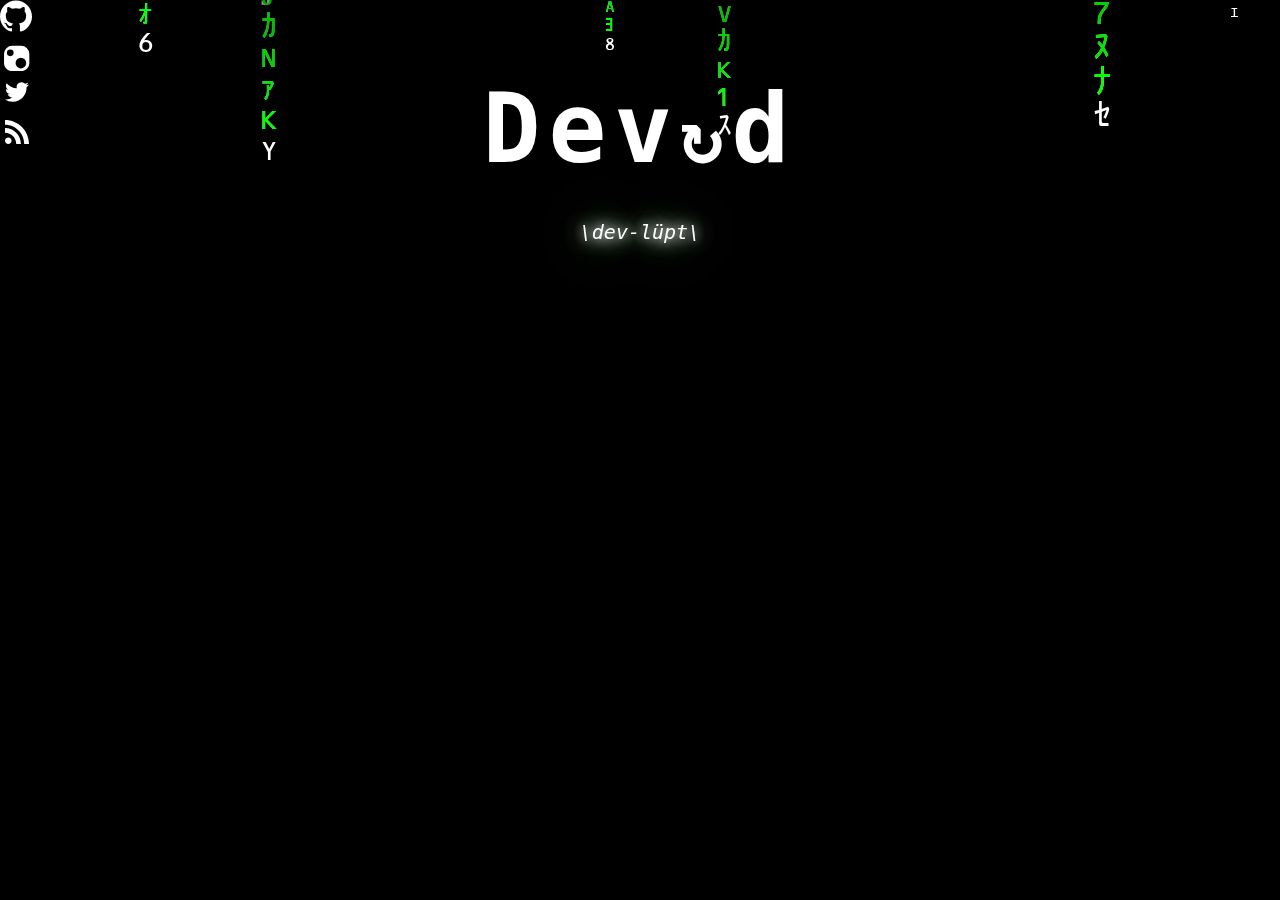
==== index.html @ a25fbaa1 "Add blog link" ====
﻿<!DOCTYPE html>
<html lang="en">

<head>
	<!-- Adapted from https://matrix.logic-wire.de/ -->
	<style>
		@font-face {
			font-family: 'Matrix Code NFI';
			font-style: normal;
			font-weight: normal;
			src: local('Matrix Code NFI'), url('font/matrix_code_nfi.woff') format('woff');
		}
	</style>
	<meta charset="utf-8">
	<meta http-equiv="Content-Type" content="text/html;charset=utf-8">
	<meta name="viewport" content="width=device-width, initial-scale=1.0">
	<title>:||: Dev↻d :||:</title>
	<meta name="robots" content="index, follow">
	<meta name="keywords" content="Development, .NET, C#">
	<meta name="mobile-web-app-capable" content="yes">
	<meta name="apple-mobile-web-app-capable" content="yes">
	<style>
		*,
		:before,
		:after {
			box-sizing: inherit
		}

		html,
		div {
			-webkit-box-sizing: border-box;
			-moz-box-sizing: border-box;
			box-sizing: border-box
		}

		html,
		body {
			margin: 0;
			padding: 0;
			height: 100%;
		}

		body {
			background: black;
			color: #4dff4d;
			font-family: Consolas, monospace, Monaco, "Courier New", Courier;
			font-weight: normal;
			font-size: 1.25rem;
			line-height: 1.5em;
			text-align: center;
			position: relative;
			-webkit-text-size-adjust: 100%
		}

		section {
			margin: 3em 0;
		}

		ul,
		ol {
			padding-left: 1em;
		}

		h1 {
			font-size: 4rem;
			letter-spacing: 0.5rem;
		}

		@media screen and (min-width: 512px) {
			h1 {
				font-size: 6rem;
			}
		}

		#matrix {
			position: absolute;
			width: 100%;
			height: 100%;
			display: block;
		}

		#wrapper {
			width: 100%;
			height: 100%;
			margin: 0 auto;
			overflow: hidden;
			position: relative;
		}

		#title {
			width: 100%;
			height: 100%;
			position: absolute;
			padding-top: 2.5em;
			z-index: 3199;
			color: white;
		}

		.glow {
			animation: neonGlow 3s infinite alternate cubic-bezier(0.455, 0.030, 0.515, 0.955);
		}

		@keyframes neonGlow {
			0% {
				text-shadow:
					0 0 10px rgba(255, 255, 255, .3),
					0 0 20px rgba(255, 255, 255, .3),
					0 0 22px rgba(255, 255, 255, .3),
					0 0 40px rgba(66, 220, 66, .3),
					0 0 60px rgba(66, 220, 66, 0.3),
					0 0 80px rgba(66, 220, 66, .1),
					0 0 100px rgba(66, 220, 66, .1),
					0 0 140px rgba(66, 220, 66, .1),
					0 0 200px rgba(66, 220, 66, .1);
			}

			100% {
				text-shadow:
					0 0 2px rgba(255, 255, 255, .8),
					0 0 8px rgba(255, 255, 255, .8),
					0 0 10px rgba(255, 255, 255, .8),
					0 0 20px rgba(66, 220, 66, .8),
					0 0 30px rgba(66, 220, 66, .8),
					0 0 40px rgba(66, 220, 66, .8),
					0 0 50px rgba(66, 220, 66, .5),
					0 0 80px rgba(66, 220, 66, .5);
			}
		}

		.phonetic {
			font-style: italic;
			font-size: 1.25rem;
			background: black;
			text-shadow:
				0 0 10px rgba(255, 255, 255, .8),
				0 0 20px rgba(255, 255, 255, .8),
				0 0 22px rgba(255, 255, 255, .8),
				0 0 40px rgba(150, 236, 150, .8),
				0 0 60px rgba(150, 236, 150, 0.8),
				0 0 80px rgba(150, 236, 150, .5),
				0 0 100px rgba(150, 236, 150, .5),
				0 0 140px rgba(150, 236, 150, .5),
				0 0 200px rgba(150, 236, 150, 0.5);
		}

		.tagline {
			font-size: 1.75rem;
			text-shadow:
				0 0 10px rgba(255, 255, 255, .8),
				0 0 20px rgba(255, 255, 255, .8),
				0 0 22px rgba(255, 255, 255, .8),
				0 0 40px rgba(150, 236, 150, .8),
				0 0 60px rgba(150, 236, 150, 0.8),
				0 0 80px rgba(150, 236, 150, .5),
				0 0 100px rgba(150, 236, 150, .5),
				0 0 140px rgba(150, 236, 150, .5),
				0 0 200px rgba(150, 236, 150, 0.5);
		}

		@media screen and (min-width: 512px) {
			.loop {
				font-size: 4.5rem;
			}

			.tagline {
				font-size: 2.25rem;
			}
		}

		.return,
		.footer {
			margin-top: 3em;
			text-align: center;
		}
	</style>
	<link rel="manifest" href="manifest.webmanifest">
	<link rel="icon" href="data:image/svg+xml,<svg xmlns=%22http://www.w3.org/2000/svg%22 viewBox=%220 0 100 100%22><text y=%22.9em%22 font-size=%2290%22>↻</text></svg>">
	<link rel="icon" type="image/svg+xml" href="https://api.kzu.io/devlooped.svg">
</head>

<body>
	<canvas id="matrix"></canvas>

	<div style="position: absolute; top: 0px; z-index: 5000;">
		<a href="https://github.com/devlooped">
			<img src="img/github.svg" height="32em" width="32em" />
		</a>
	</div>

	<div style="position: absolute; top: 40px; z-index: 5000;">
		<a href="https://www.nuget.org/profiles/Devlooped">
			<img src="img/nuget.svg" height="32em" width="32em" />
		</a>
	</div>

	<div style="position: absolute; top: 80px; left: 5px; z-index: 5000;">
		<a href="https://twitter.com/devlooped">
			<img src="img/twitter.svg" height="24em" width="24em" />
		</a>
	</div>

	<div style="position: absolute; top: 120px; left: 5px; z-index: 5000;">
		<a href="https://cazzulino.com">
			<img src="img/rss.svg" height="24em" width="24em" />
		</a>
	</div>

	<div id="wrapper">
		<div id="title" data-top="2.5">
			<h1 class="glow">Dev<span class="loop">↻</span>d</h1>
			<div id="phonetic" data-top="0">
				<span class="phonetic">\dev-lüpt\</span>
			</div>
		</div>
	</div>

	<script>
		function Font() {
			var _f = this;

			_f.family = 'Matrix Code NFI';

			_f.size = 30;
			_f.sizeDefault = 30;

			_f.sizeVariable = function () {
				return Math.floor(((Math.random() * 0.7) + 0.5) * _f.size);
			}

			_f.setZoom = function (factor) {
				_f.size = Math.floor(factor * _f.sizeDefault);
			};
		}

		function Direction() {
			var _d = this;

			_d.currentX = 'none';
			_d.currentY = 'down';

			_d.directionX = {
				left: -1,
				right: 1,
				none: 0
			};

			_d.directionY = {
				down: 1,
				up: -1,
				none: 0
			};

			_d.setX = function (direction) {
				if (_d.directionX.hasOwnProperty(direction)) {
					_d.currentX = direction;
				}
			};

			_d.setY = function (direction) {
				if (_d.directionY.hasOwnProperty(direction)) {
					_d.currentY = direction;
				}
			};
		}

		function Color() {
			_c = this;

			_c.default = '#00FF00';
			_c.current = '#00FF00';

			_c.palette = {
				lime: '#00FF00',
				olive: '#999900',
				mediumseagreen: '#3CB371',
				red: '#FF1A1A',
				deeppink: '#FF1493',
				fuchsia: '#FF00FF',
				orange: '#FFA500',
				yellow: '#FFFF00',
				blue: '#3333FF',
				dodgerblue: '#1E90FF',
				aqua: '#00FFFF',
				whitesmoke: '#F5F5F5'
			};

			_c.set = function (color) {
				if (_c.palette.hasOwnProperty(color)) {
					_c.current = _c.palette[color];
				}
			};
		}

		function Wave() {
			var _w = this;

			_w.direction = {
				waveX: false,
				waveY: false
			}

			_w.generate = function (waveSeed, fontSize) {
				return Math.floor(fontSize * Math.sin(waveSeed / fontSize));
			}

			_w.toggle = function (wave) {
				if (_w.direction.hasOwnProperty(wave)) {
					_w.direction[wave] = !_w.direction[wave];
				}
			}
		}

		function Ticker(interval, duration = 0, delay = 0) {
			var _t = this;

			_t.last = false;

			_t.interval = interval;
			_t.intervalDefault = interval;

			_t.duration = duration;
			_t.delay = delay;

			_t.toggle = function () {
				if (_t.delay == 0) {
					_t.delay = Number.MAX_VALUE;
				} else {
					_t.delay = 0;
				}
			}
		}

		function Matrix(matrixId) {
			var _m = this;

			_m.m = [];

			_m.chars = '!"#$%&\'()*+,-./:;<=>?[\\]^_{|}~ABCDEFGHIJKLMNOPQRSTUVWXYZabcdefghijklmnopqrstuvwxyz0123456789'.split('');

			_m.density = 1.2;

			_m.canvas = document.getElementById(matrixId);
			_m.context = _m.canvas.getContext('2d');

			_m.canvas.width = window.innerWidth;
			_m.canvas.height = window.innerHeight;

			_m.font = new Font();
			_m.direction = new Direction();
			_m.color = new Color();
			_m.wave = new Wave();
			_m.ticker = new Ticker(100, 0, 0);

			_m.numCols = Math.floor(_m.density * _m.canvas.width / _m.font.size);
			_m.numRows = Math.floor(_m.density * _m.canvas.height / _m.font.size);

			_m.randomInt = function (max) {
				return Math.floor(Math.random() * max);
			}

			_m.randomChar = function () {
				return _m.chars[_m.randomInt(_m.chars.length)];
			}

			_m.createChar = function (offset = 0) {
				var fontSize = _m.font.sizeVariable();
				var posX = posY = stopX = stopY = 0;

				if (_m.direction.currentY == 'none') {
					posY = _m.randomInt(_m.canvas.height);
				} else if (_m.direction.currentY == 'down') {
					posY = -fontSize - offset;

					stopY = Math.floor(_m.randomInt(1.2 * _m.canvas.height));

					if (stopY > _m.canvas.height) {
						stopY = _m.canvas.height;
					}

					stopY += fontSize;
				} else if (_m.direction.currentY == 'up') {
					posY = _m.canvas.height + fontSize + offset;

					stopY = _m.canvas.height - Math.floor(_m.randomInt(1.2 * _m.canvas.height));

					if (stopY < 0) {
						stopY = 0;
					}

					stopY -= fontSize;
				}

				if (_m.direction.currentX == 'none') {
					posX = _m.randomInt(_m.canvas.width);
				} else if (_m.direction.currentX == 'right') {
					if (_m.direction.currentY != 'none') {
						posX = _m.randomInt(_m.canvas.width) - _m.randomInt(_m.canvas.width) / 2;
						posY = _m.randomInt(_m.canvas.height);

						if (_m.direction.currentY == 'down') {
							posY -= fontSize;
						} else {
							posY += fontSize;
						}
					} else {
						posX = -fontSize - offset;
					}

					stopX = Math.floor(_m.randomInt(1.2 * _m.canvas.width));

					if (stopX > _m.canvas.width) {
						stopX = _m.canvas.width;
					}
				} else if (_m.direction.currentX == 'left') {
					if (_m.direction.currentY != 'none') {
						posX = _m.randomInt(_m.canvas.width) + _m.randomInt(_m.canvas.width) / 2;
						posY = _m.randomInt(_m.canvas.height);

						if (_m.direction.currentY == 'down') {
							posY -= fontSize;
						} else {
							posY += fontSize;
						}
					} else {
						posX = _m.canvas.width + fontSize + offset;
					}

					stopX = _m.randomInt(_m.canvas.width) - Math.floor(_m.randomInt(1.2 * _m.canvas.width));

					if (stopX < -fontSize) {
						stopX = -fontSize;
					}
				}

				return {
					posX: posX,
					posY: posY,
					stopX: stopX,
					stopY: stopY,
					fontSize: fontSize,
					prev: {
						posX: 0,
						posY: 0,
						char: ''
					}
				};
			}

			_m.init = function () {
				_m.m = [];

				for (var i = 0; i < _m.numCols; i++) {
					_m.m.push(_m.createChar(2 * _m.randomInt(_m.canvas.height)));
				}

				window.requestAnimationFrame(_m.draw);
			}

			_m.resize = function () {
				_m.canvas.width = window.innerWidth;
				_m.canvas.height = window.innerHeight;

				_m.numCols = Math.floor(_m.density * _m.canvas.width / _m.font.size);
				_m.numRows = Math.floor(_m.density * _m.canvas.height / _m.font.size);

				_m.init();
			}

			_m.clearScreen = function () {
				_m.context.clearRect(0, 0, _m.canvas.width, _m.canvas.height); // clear canvas
			}

			_m.drawCharPrev = function (currentChar) {
				_m.context.font = currentChar.fontSize + 'px ' + _m.font.family;
				_m.context.fillStyle = _m.color.current;
				_m.context.globalCompositeOperation = 'hard-light';
				_m.context.fillText(currentChar.prev.char, currentChar.prev.posX, currentChar.prev.posY);
			}

			_m.drawChar = function (currentChar) {
				var char = _m.randomChar();

				_m.context.globalCompositeOperation = 'source-atop';
				_m.context.fillStyle = 'rgba(0, 0, 0, 0.5)';
				_m.context.fillRect(currentChar.posX - Math.floor(0.25 * currentChar.fontSize), currentChar.posY - Math.floor(0.8 * currentChar.fontSize), currentChar.fontSize, currentChar.fontSize);

				_m.drawCharPrev(currentChar);

				_m.context.font = currentChar.fontSize + 'px ' + _m.font.family;
				_m.context.globalCompositeOperation = "source-over";
				_m.context.fillStyle = 'white';
				_m.context.fillText(char, currentChar.posX, currentChar.posY);

				return char;
			}

			_m.draw = function (now) {
				if (now > _m.ticker.delay) {
					if (!_m.ticker.last || now >= _m.ticker.last + _m.ticker.interval) {
						_m.ticker.last = now;

						_m.context.fillStyle = "rgba(0, 0, 0, 0.09)";
						_m.context.fillRect(0, 0, _m.canvas.width, _m.canvas.height);

						for (var c = 0; c < _m.m.length; c++) {
							var waveX = 0;
							var waveY = 0;
							var createChar = true;

							if (_m.wave.direction.waveX) {
								if (_m.direction.currentY == 'down' || _m.direction.currentY == 'up') {
									var waveSeedX = _m.m[c].posY;
								} else {
									var waveSeedX = now;
								}

								waveX = _m.wave.generate(waveSeedX, _m.m[c].fontSize);
							}

							if (_m.wave.direction.waveY) {
								if (_m.direction.currentY == 'down' || _m.direction.currentY == 'up') {
									var waveSeedY = now;
								} else {
									var waveSeedY = _m.m[c].posX;
								}

								waveY = _m.wave.generate(waveSeedY, _m.m[c].fontSize);
							}

							_m.m[c].posX += _m.direction.directionX[_m.direction.currentX] * _m.m[c].fontSize + waveX;
							_m.m[c].posY += _m.direction.directionY[_m.direction.currentY] * _m.m[c].fontSize + waveY;

							if (_m.direction.currentY == 'down') {
								if (_m.m[c].posY < _m.m[c].stopY) {
									if (_m.m[c].posY >= 0) {
										_m.m[c].prev.char = _m.drawChar(_m.m[c]);
									}

									createChar = false;
								}
							} else if (_m.direction.currentY == 'up') {
								if (_m.m[c].posY > _m.m[c].stopY) {
									if (_m.m[c].posY <= _m.canvas.height) {
										_m.m[c].prev.char = _m.drawChar(_m.m[c]);
									}

									createChar = false;
								}
							} else if (_m.direction.currentX == 'right') {
								if (_m.m[c].posX < _m.m[c].stopX) {
									if (_m.m[c].posX >= -_m.m[c].fontSize) {
										_m.m[c].prev.char = _m.drawChar(_m.m[c]);
									}

									createChar = false;
								}
							} else if (_m.direction.currentX == 'left') {
								if (_m.m[c].posX > _m.m[c].stopX) {
									if (_m.m[c].posX <= _m.canvas.width) {
										_m.m[c].prev.char = _m.drawChar(_m.m[c]);
									}

									createChar = false;
								}
							}

							if (createChar) {
								_m.drawCharPrev(_m.m[c]);

								_m.m[c] = _m.createChar();
							} else {
								_m.m[c].prev.posX = _m.m[c].posX;
								_m.m[c].prev.posY = _m.m[c].posY;
							}
						}
					}
				}

				window.requestAnimationFrame(_m.draw);
			}

			_m.toggleFullScreen = function () {
				var elem = document.documentElement;
				if (!document.fullscreenElement && !document.mozFullScreenElement &&
					!document.webkitFullscreenElement && !document.msFullscreenElement) {
					if (elem.requestFullscreen) {
						elem.requestFullscreen();
					} else if (elem.msRequestFullscreen) {
						elem.msRequestFullscreen();
					} else if (elem.mozRequestFullScreen) {
						elem.mozRequestFullScreen();
					} else if (elem.webkitRequestFullscreen) {
						elem.webkitRequestFullscreen(Element.ALLOW_KEYBOARD_INPUT);
					}
				} else {
					if (document.exitFullscreen) {
						document.exitFullscreen();
					} else if (document.msExitFullscreen) {
						document.msExitFullscreen();
					} else if (document.mozCancelFullScreen) {
						document.mozCancelFullScreen();
					} else if (document.webkitExitFullscreen) {
						document.webkitExitFullscreen();
					}
				}
			};

			//setup resize callback
			window.addEventListener('resize', function () {
				_m.resize();
			});

			document.addEventListener('click', function () {
				_m.ticker.toggle();
			});

			document.addEventListener('dblclick', function () {
				_m.toggleFullScreen();
			});

			// moving the logo up/down with keys
			window.addEventListener('keydown', function (e) {
				var key = e.keyCode || e.which || e.key;
				var title = e.shiftKey ? document.getElementById('phonetic') : document.getElementById('title');
				var top = parseInt(title.getAttribute("data-top"));
				if (key == 38) {
					top -= 1;
					title.style.paddingTop = top + 'em';
					title.setAttribute('data-top', top);
				} else if (key == 40) {
					top += 1;
					title.style.paddingTop = top + 'em';
					title.setAttribute('data-top', top);
				} else if (key == 32) {
					_m.ticker.toggle();
				} else if (key == 13) {
					_m.toggleFullScreen();
				}
			});

			//start animation
			_m.init();

			//don't animate from start when working locally
			if (document.location.protocol == 'file:')
				_m.ticker.toggle();
		}

		new Matrix('matrix');
	</script>
</body>

</html>
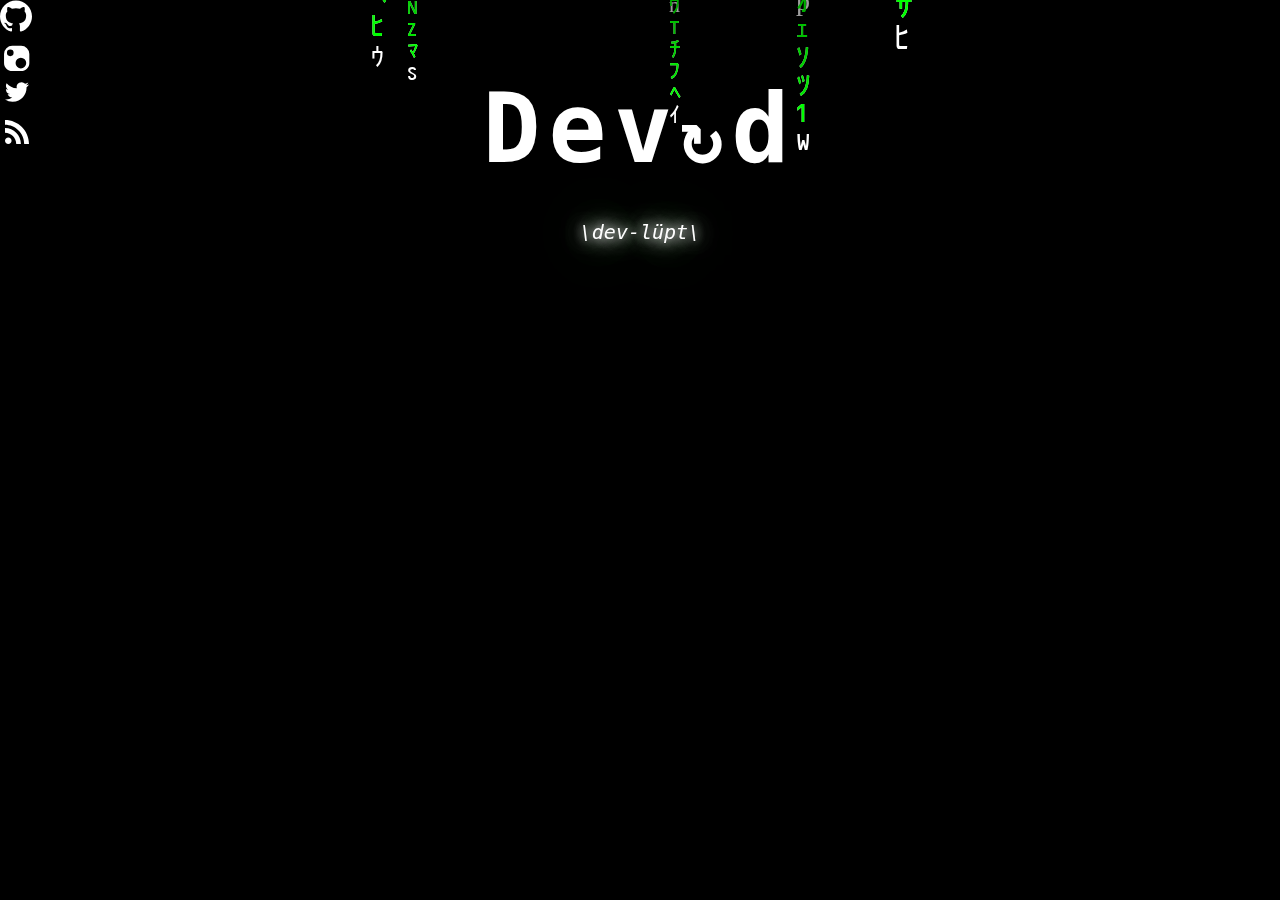
==== commit 72ac730c: "Add thanks banners for SponsorLink" ====
--- a/index.html
+++ b/index.html
@@ -648,6 +648,42 @@
 
 		new Matrix('matrix');
 	</script>
+
+    <!-- A page-centered floating div with a thanks note 
+		 in a paragraph, 
+	     with light green-ish background and whilte 
+		 letters, with a small drop-shadow to make it 
+		 look like a box -->
+	<div id="thanks" style="display: none; z-index: 10000; position: fixed; top: 50%; left: 50%; transform: translate(-50%, -50%); background-color: #e6ffe6; padding: 1em; border-radius: 0.2em;">
+		<p style="color: #000; font-size: .75em; text-align: center;">
+			Thanks for installing <a href="https://github.com/devlooped/SponsorLink">SponsorLink</a>! 
+			<a href="https://github.com/devlooped/SponsorLink#-open-source-consumers">Learn how it works</a>, 
+			<a href="https://github.com/devlooped/SponsorLink/discussions">join the discussions</a> or 
+			<a href="https://github.com/devlooped/SponsorLink/issues">file an issue</a> 🙏.
+		</p>
+	</div>
+
+	<div id="admin" style="display: none; z-index: 10000; position: fixed; top: 50%; left: 50%; transform: translate(-50%, -50%); background-color: #e6ffe6; padding: 1em; border-radius: 0.2em;">
+		<p style="color: #000; font-size: .75em; text-align: center;">
+			Thanks for installing <a href="https://github.com/devlooped/SponsorLink">SponsorLink Admin</a>! 
+			Please follow the steps in the guide for 
+			<a href="https://github.com/devlooped/SponsorLink#-open-source-developers">open source developers</a> 
+			to configure your sponsor account and enable SponsorLink in your projects. 
+			Feel free to  
+			<a href="https://github.com/devlooped/SponsorLink/discussions">join the discussions</a> or 
+			<a href="https://github.com/devlooped/SponsorLink/issues">file an issue</a> 🙏.
+		</p>
+	</div>
+
+	<script>
+		// show thanks if querystring contains "thanks"
+		if (window.location.search.indexOf('thanks') >= 0) {
+			document.getElementById('thanks').style.display = 'block';
+		}
+		if (window.location.search.indexOf('admin') >= 0) {
+			document.getElementById('admin').style.display = 'block';
+		}
+	</script>
 </body>
 
 </html>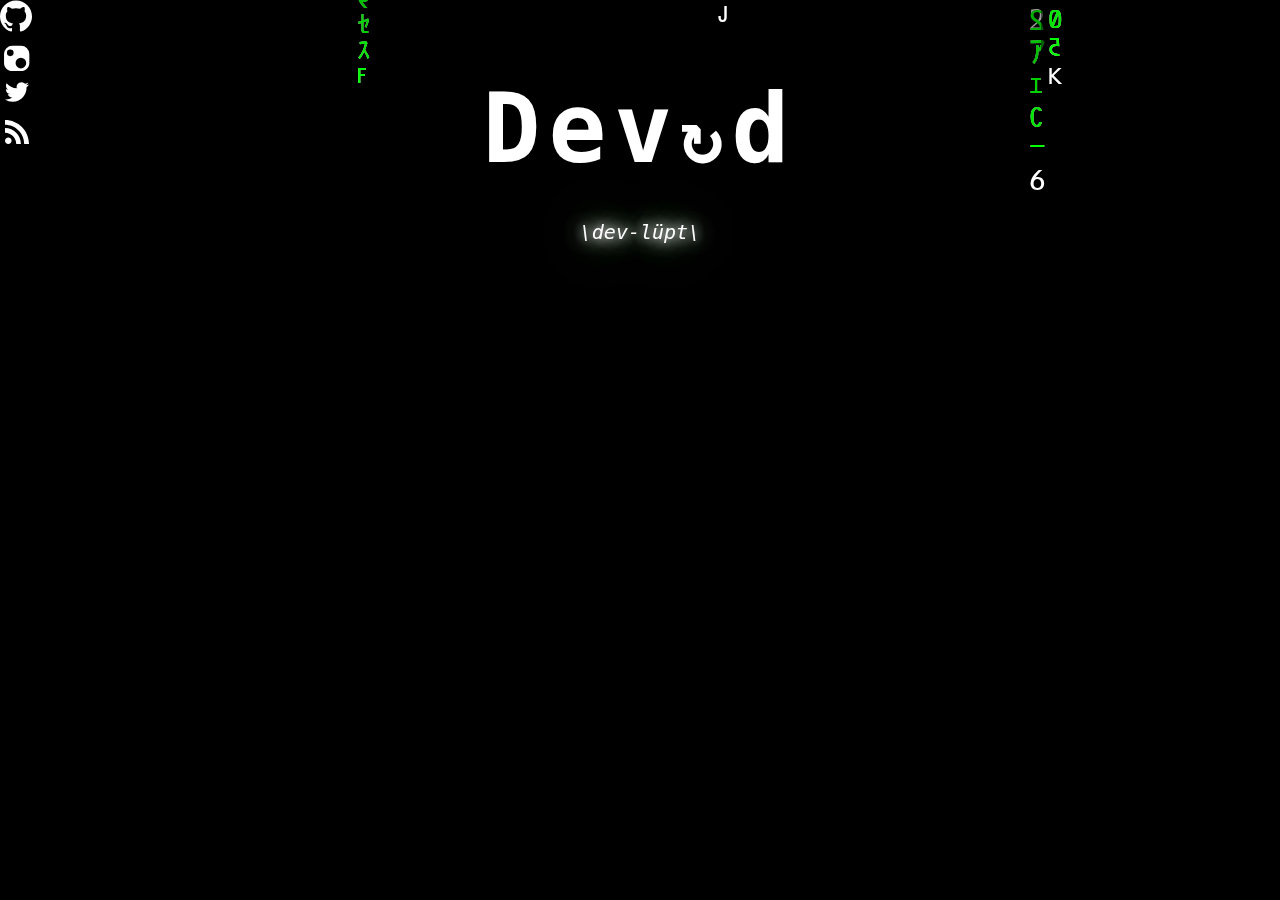
==== commit 436857a3: "Use fragment rather than query, easier for log analytics" ====
--- a/index.html
+++ b/index.html
@@ -676,13 +676,10 @@
 	</div>
 
 	<script>
-		// show thanks if querystring contains "thanks"
-		if (window.location.search.indexOf('thanks') >= 0) {
-			document.getElementById('thanks').style.display = 'block';
-		}
-		if (window.location.search.indexOf('admin') >= 0) {
-			document.getElementById('admin').style.display = 'block';
-		}
+		// show div with an id that matches URL fragment (if any)
+		var div = document.getElementById(window.location.hash.substr(1));
+		if (div)
+			div.style.display = 'block';
 	</script>
 </body>
 
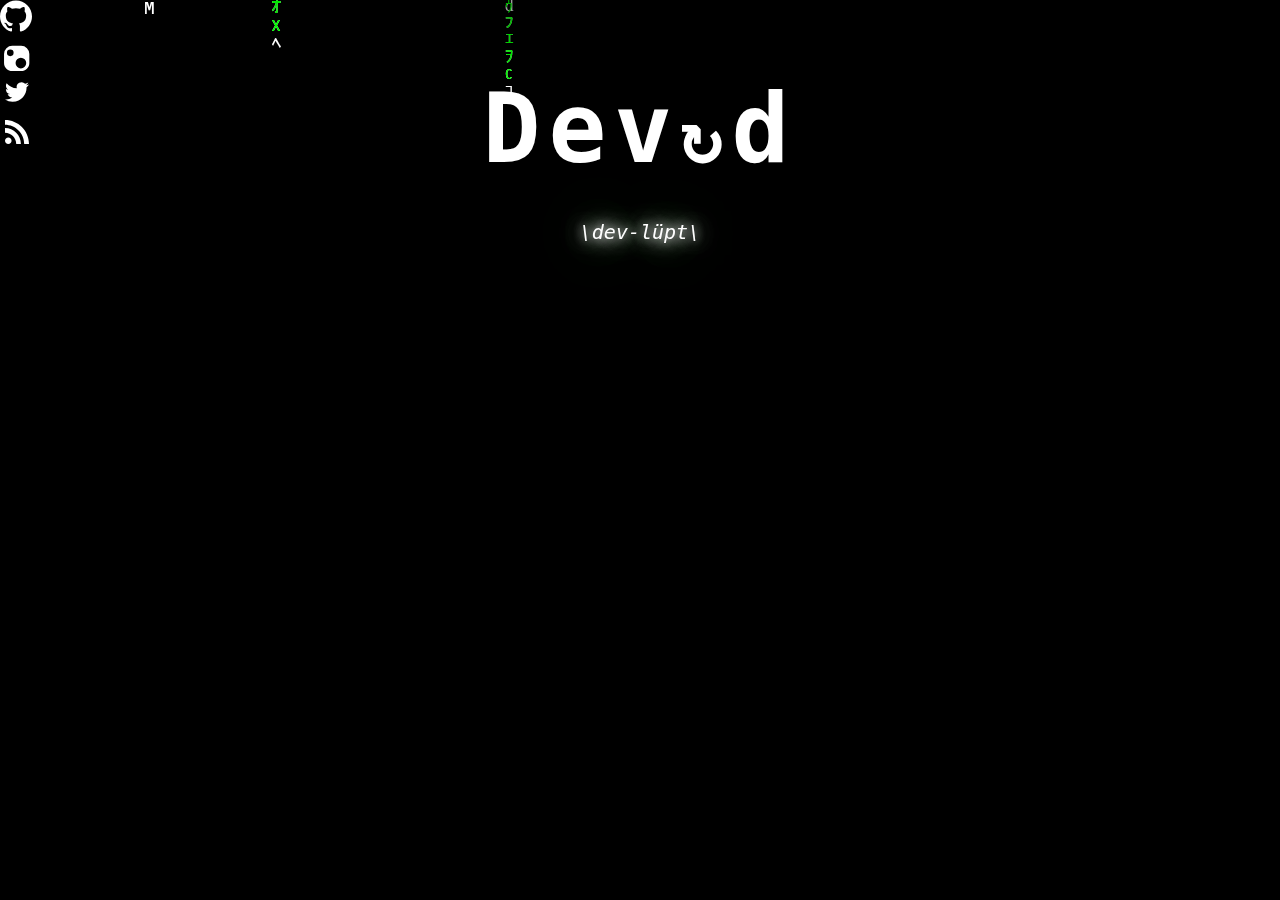
==== commit ddc2d3e8: "Revert to using query string, we don't log this anyway" ====
--- a/index.html
+++ b/index.html
@@ -654,7 +654,7 @@
 	     with light green-ish background and whilte 
 		 letters, with a small drop-shadow to make it 
 		 look like a box -->
-	<div id="thanks" style="display: none; z-index: 10000; position: fixed; top: 50%; left: 50%; transform: translate(-50%, -50%); background-color: #e6ffe6; padding: 1em; border-radius: 0.2em;">
+	<div id="sponsor" style="display: none; z-index: 10000; position: fixed; top: 50%; left: 50%; transform: translate(-50%, -50%); background-color: #e6ffe6; padding: 1em; border-radius: 0.2em;">
 		<p style="color: #000; font-size: .75em; text-align: center;">
 			Thanks for installing <a href="https://github.com/devlooped/SponsorLink">SponsorLink</a>! 
 			<a href="https://github.com/devlooped/SponsorLink#-open-source-consumers">Learn how it works</a>, 
@@ -663,7 +663,7 @@
 		</p>
 	</div>
 
-	<div id="admin" style="display: none; z-index: 10000; position: fixed; top: 50%; left: 50%; transform: translate(-50%, -50%); background-color: #e6ffe6; padding: 1em; border-radius: 0.2em;">
+	<div id="sponsorable" style="display: none; z-index: 10000; position: fixed; top: 50%; left: 50%; transform: translate(-50%, -50%); background-color: #e6ffe6; padding: 1em; border-radius: 0.2em;">
 		<p style="color: #000; font-size: .75em; text-align: center;">
 			Thanks for installing <a href="https://github.com/devlooped/SponsorLink">SponsorLink Admin</a>! 
 			Please follow the steps in the guide for 
@@ -676,8 +676,8 @@
 	</div>
 
 	<script>
-		// show div with an id that matches URL fragment (if any)
-		var div = document.getElementById(window.location.hash.substr(1));
+		// show div with an id that matches URL query string (if any)
+		var div = document.getElementById(window.location.search.substr(1));
 		if (div)
 			div.style.display = 'block';
 	</script>
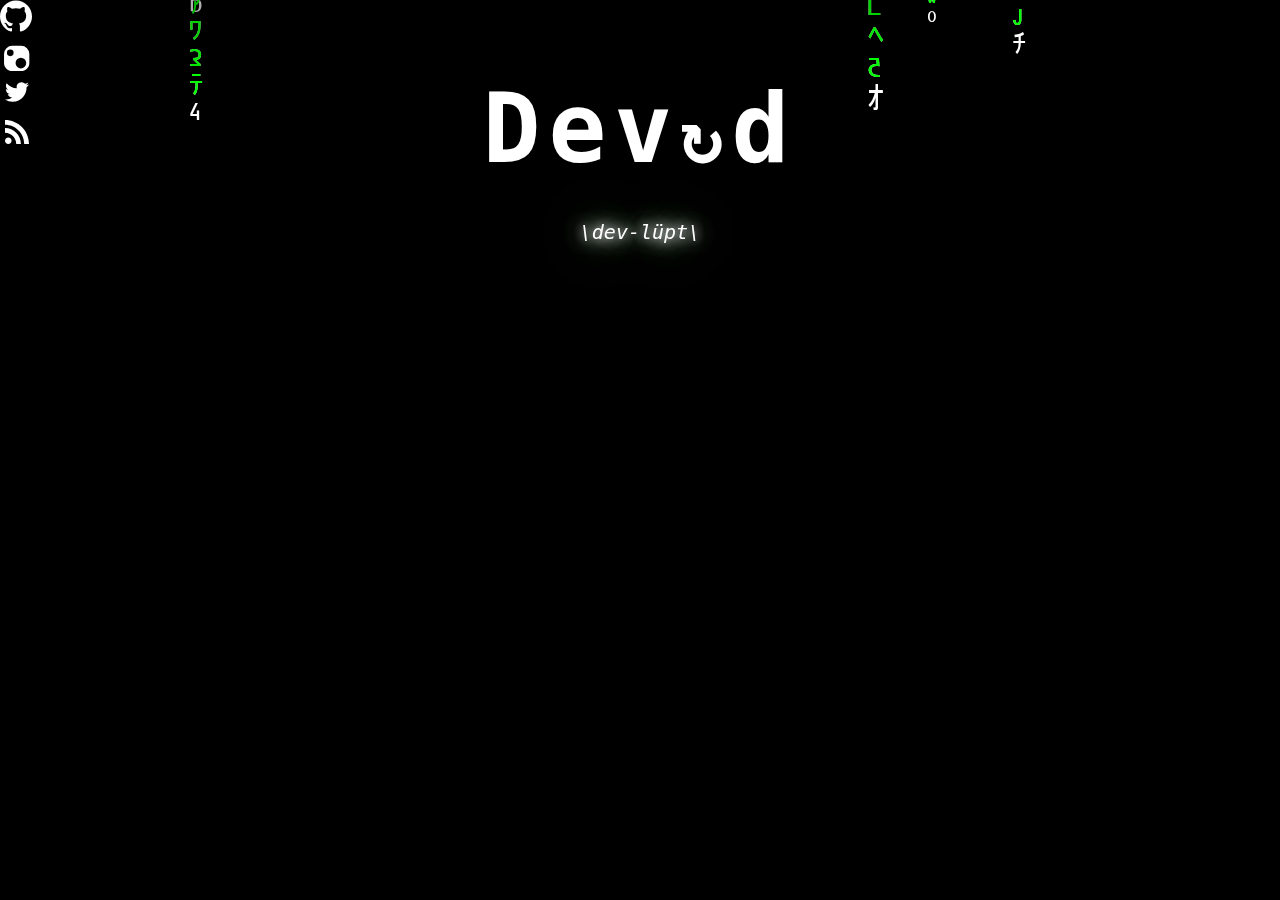
==== commit ff6cc18f: "Add message for post-CLI auth" ====
--- a/index.html
+++ b/index.html
@@ -675,6 +675,14 @@
 		</p>
 	</div>
 
+	<div id="cli" style="display: none; z-index: 10000; position: fixed; top: 50%; left: 50%; transform: translate(-50%, -50%); background-color: #e6ffe6; padding: 1em; border-radius: 0.2em;">
+		<p style="color: #000; font-size: .75em; text-align: center;">
+			Thanks for authenticating with the GitHub Sponsors CLI. 
+			<br/>
+			You can close this window and return to the terminal.
+		</p>
+	</div>
+
 	<script>
 		// show div with an id that matches URL query string (if any)
 		var div = document.getElementById(window.location.search.substr(1));
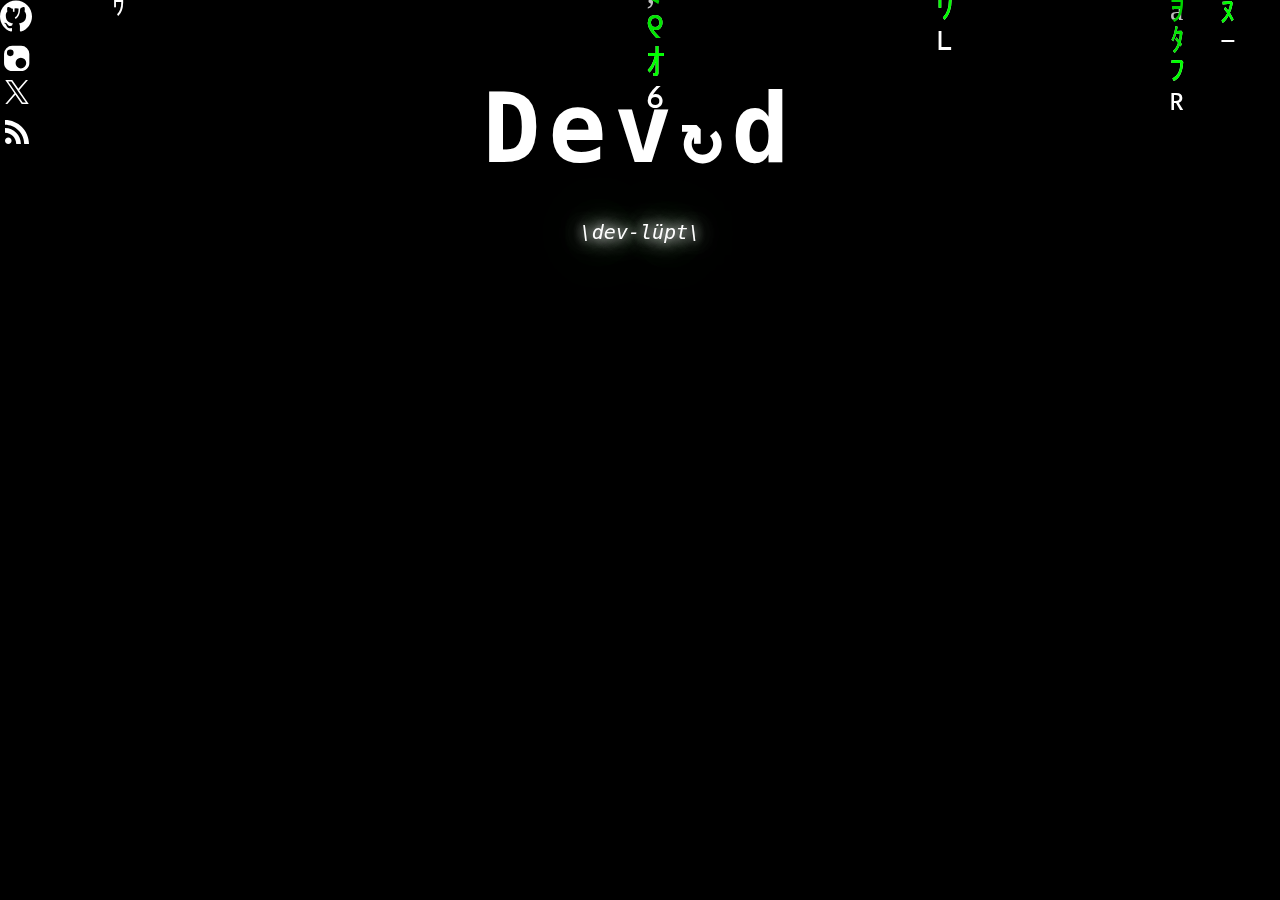
==== commit 839a7144: "Replace twitter with x logo" ====
--- a/index.html
+++ b/index.html
@@ -175,7 +175,7 @@
 	</style>
 	<link rel="manifest" href="manifest.webmanifest">
 	<link rel="icon" href="data:image/svg+xml,<svg xmlns=%22http://www.w3.org/2000/svg%22 viewBox=%220 0 100 100%22><text y=%22.9em%22 font-size=%2290%22>↻</text></svg>">
-	<link rel="icon" type="image/svg+xml" href="https://api.kzu.io/devlooped.svg">
+	<link rel="icon" type="image/svg+xml" href="https://api.kzu.app/devlooped.svg">
 </head>
 
 <body>
@@ -194,8 +194,8 @@
 	</div>
 
 	<div style="position: absolute; top: 80px; left: 5px; z-index: 5000;">
-		<a href="https://twitter.com/devlooped">
-			<img src="img/twitter.svg" height="24em" width="24em" />
+		<a href="https://x.com/devlooped">
+			<img src="img/x.svg" height="24em" width="24em" />
 		</a>
 	</div>
 
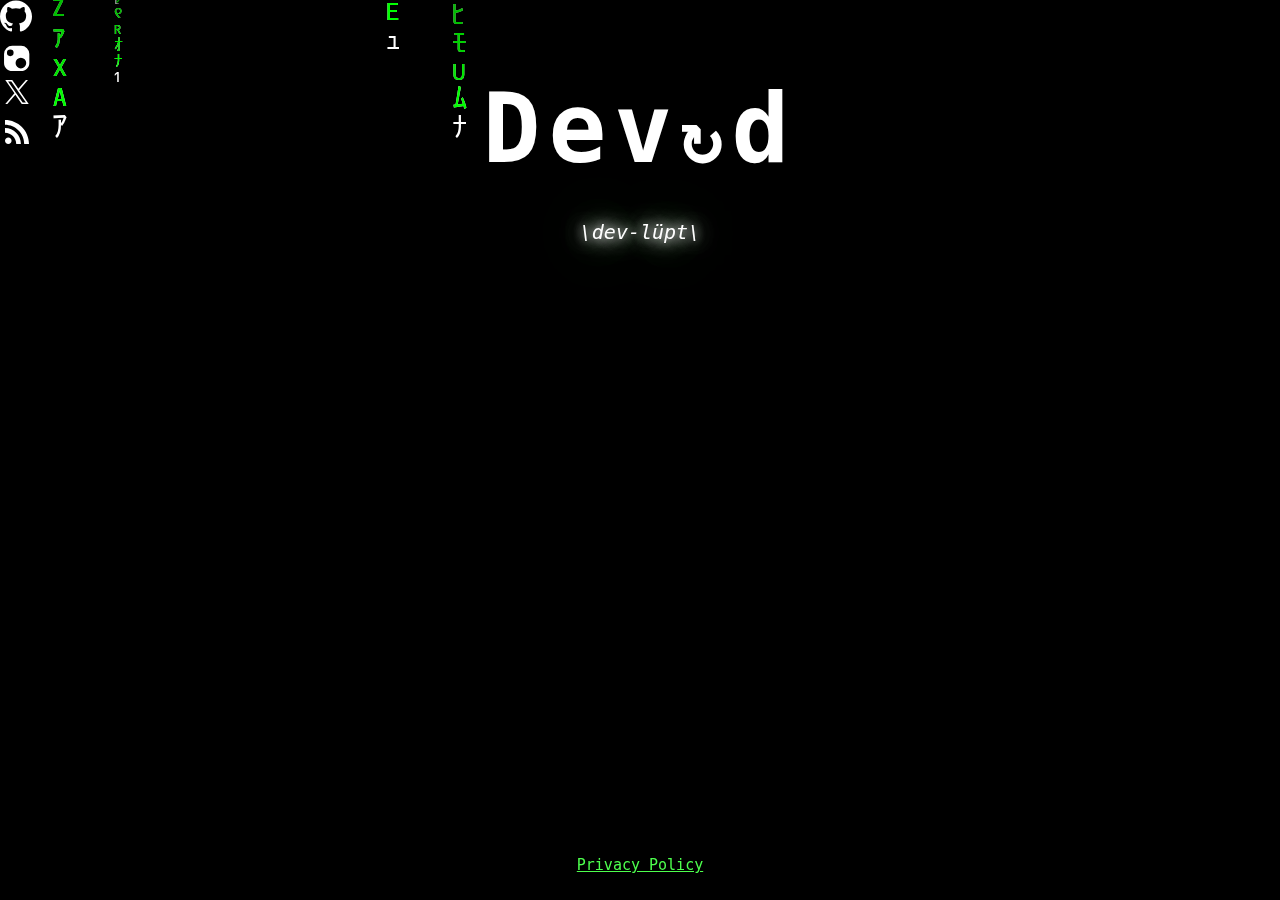
==== commit bde0b0ab: "Add OAuth privacy policy" ====
--- a/index.html
+++ b/index.html
@@ -683,6 +683,11 @@
 		</p>
 	</div>
 
+    <!-- A page-centered footer floating div with a link to privacy policy -->
+	<div class="footer" style="z-index: 10000; position: fixed; bottom: 0; left: 50%; transform: translate(-50%, 0); padding: 1em; border-radius: 0.2em;">
+		<a href="oauth.html" style="color: #4dff4d; font-size: .75em; text-align: center;">Privacy Policy</a>
+	</div>
+
 	<script>
 		// show div with an id that matches URL query string (if any)
 		var div = document.getElementById(window.location.search.substr(1));
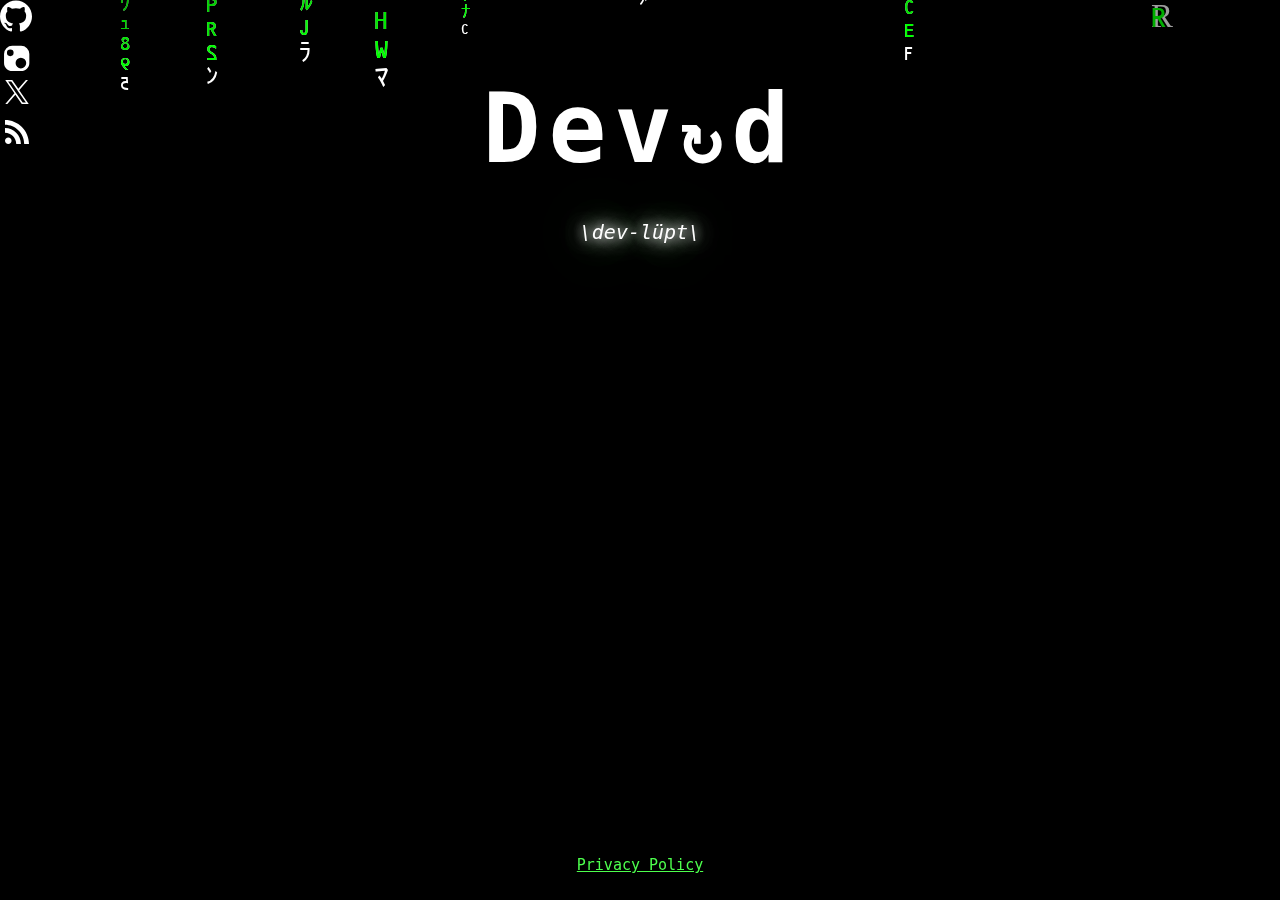
==== commit 7a2ba6ed: "Add terms, rename privacy" ====
--- a/index.html
+++ b/index.html
@@ -685,7 +685,7 @@
 
     <!-- A page-centered footer floating div with a link to privacy policy -->
 	<div class="footer" style="z-index: 10000; position: fixed; bottom: 0; left: 50%; transform: translate(-50%, 0); padding: 1em; border-radius: 0.2em;">
-		<a href="oauth.html" style="color: #4dff4d; font-size: .75em; text-align: center;">Privacy Policy</a>
+		<a href="privacy.html" style="color: #4dff4d; font-size: .75em; text-align: center;">Privacy Policy</a>
 	</div>
 
 	<script>
